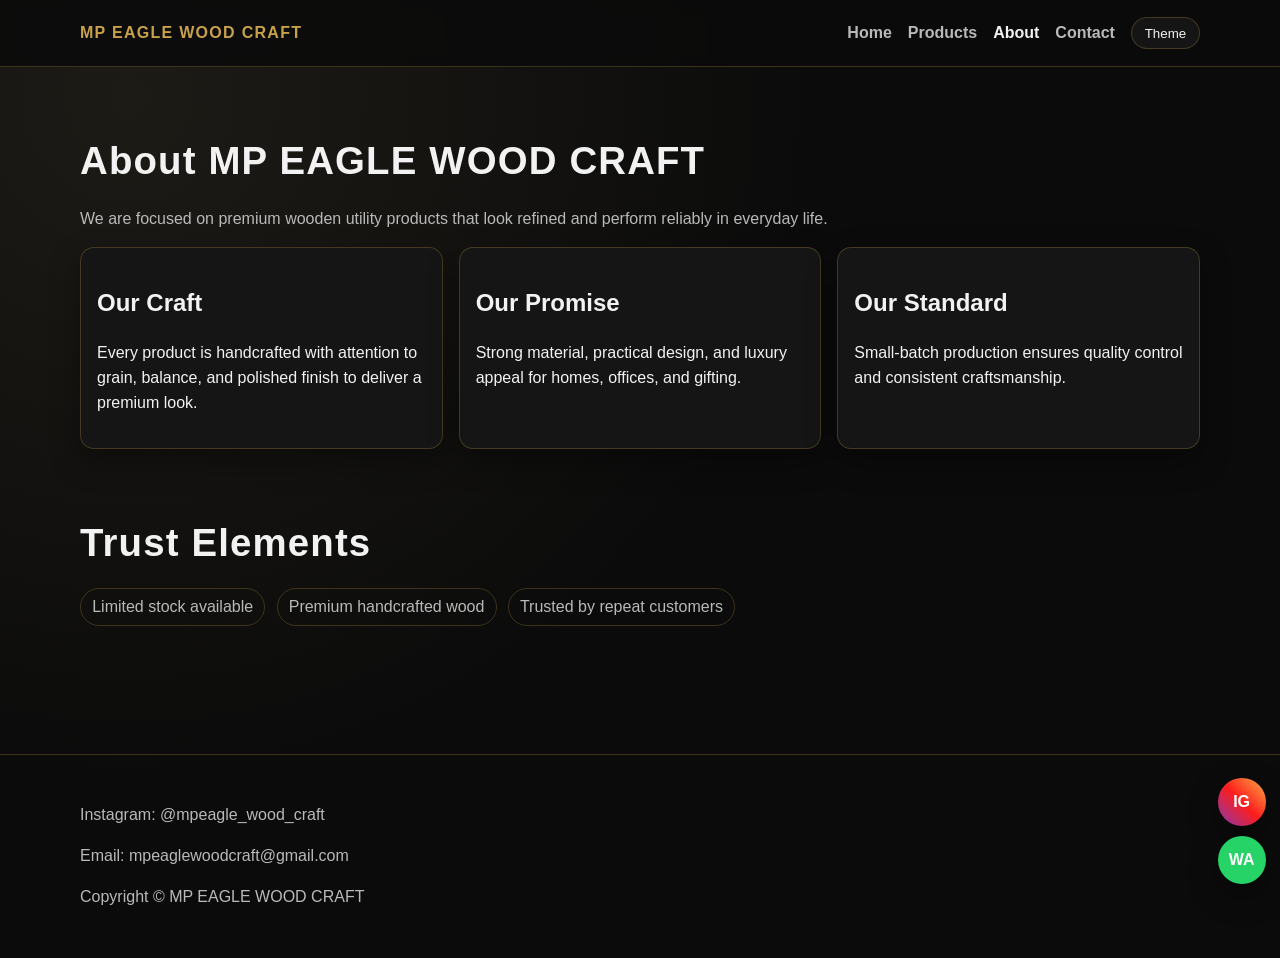
==== about.html @ 9cb2171c "Initial commit" ====
<!doctype html>
<html lang="en">
  <head>
    <meta charset="UTF-8" />
    <meta name="viewport" content="width=device-width, initial-scale=1.0" />
    <title>About Us | MP EAGLE WOOD CRAFT</title>
    <meta
      name="description"
      content="Learn the story behind MP EAGLE WOOD CRAFT and how we craft premium handcrafted wooden products with trusted quality."
    />
    <meta name="keywords" content="about wood craft brand, handcrafted quality, premium wood brand" />
    <link rel="stylesheet" href="assets/css/main.css" />
  </head>
  <body>
    <div class="wood-grain" aria-hidden="true"></div>
    <div class="loader" data-loader>
      <img src="assets/images/logo.png" alt="MP EAGLE WOOD CRAFT logo" />
    </div>
    <header class="topbar">
      <div class="container nav-wrap">
        <a href="index.html" class="brand">MP EAGLE WOOD CRAFT</a>
        <nav class="menu" aria-label="Primary">
          <a href="index.html" data-nav-link>Home</a>
          <a href="products.html" data-nav-link>Products</a>
          <a href="about.html" data-nav-link>About</a>
          <a href="contact.html" data-nav-link>Contact</a>
          <button class="theme-toggle" data-theme-toggle type="button">Theme</button>
        </nav>
      </div>
    </header>

    <main class="container section">
      <h1 class="section-title">About MP EAGLE WOOD CRAFT</h1>
      <p class="section-lead">
        We are focused on premium wooden utility products that look refined and perform reliably
        in everyday life.
      </p>

      <section class="grid cards-3">
        <article class="card">
          <h2>Our Craft</h2>
          <p>
            Every product is handcrafted with attention to grain, balance, and polished finish to
            deliver a premium look.
          </p>
        </article>
        <article class="card">
          <h2>Our Promise</h2>
          <p>Strong material, practical design, and luxury appeal for homes, offices, and gifting.</p>
        </article>
        <article class="card">
          <h2>Our Standard</h2>
          <p>Small-batch production ensures quality control and consistent craftsmanship.</p>
        </article>
      </section>

      <section class="section">
        <h2 class="section-title">Trust Elements</h2>
        <div class="trust-badges">
          <span class="pill">Limited stock available</span>
          <span class="pill">Premium handcrafted wood</span>
          <span class="pill">Trusted by repeat customers</span>
        </div>
      </section>
    </main>

    <footer class="footer">
      <div class="container">
        <p>
          Instagram:
          <a href="https://www.instagram.com/mpeagle_wood_craft/" target="_blank" rel="noopener noreferrer"
            >@mpeagle_wood_craft</a
          >
        </p>
        <p>
          Email:
          <a href="mailto:mpeaglewoodcraft@gmail.com">mpeaglewoodcraft@gmail.com</a>
        </p>
        <p>Copyright © MP EAGLE WOOD CRAFT</p>
      </div>
    </footer>

    <script src="assets/js/main.js"></script>
  </body>
</html>
---- assets/css/main.css ----
:root {
  --bg: #0b0b0b;
  --panel: #151515;
  --text: #f2f2f2;
  --muted: #b9b9b9;
  --accent: #c8a24a;
  --accent-strong: #dfb95f;
  --line: rgba(200, 162, 74, 0.26);
  --success: #7dcc84;
  --danger: #ff7272;
  --shadow: 0 12px 30px rgba(0, 0, 0, 0.35);
}

body.light {
  --bg: #f3efe8;
  --panel: #ffffff;
  --text: #1b1b1b;
  --muted: #4d4d4d;
  --accent: #8f6a1d;
  --accent-strong: #b98922;
  --line: rgba(143, 106, 29, 0.25);
  --shadow: 0 12px 24px rgba(45, 35, 16, 0.16);
}

*,
*::before,
*::after {
  box-sizing: border-box;
}

html {
  scroll-behavior: smooth;
}

body {
  margin: 0;
  font-family: "Segoe UI", "Inter", Arial, sans-serif;
  background: radial-gradient(circle at 10% 10%, #1d1b16 0%, var(--bg) 48%);
  color: var(--text);
  line-height: 1.55;
}

.wood-grain {
  position: fixed;
  inset: 0;
  z-index: -1;
  opacity: 0.05;
  pointer-events: none;
  background-image: repeating-linear-gradient(
    100deg,
    rgba(255, 255, 255, 0.11) 0px,
    rgba(255, 255, 255, 0.11) 1px,
    transparent 1px,
    transparent 8px
  );
}

.container {
  width: min(1120px, 92%);
  margin-inline: auto;
}

.section {
  padding: 4rem 0;
}

.section-title {
  font-size: clamp(1.6rem, 4.8vw, 2.4rem);
  margin: 0 0 1rem;
  letter-spacing: 0.03em;
}

.section-lead {
  color: var(--muted);
  margin-top: 0;
}

a {
  color: inherit;
  text-decoration: none;
}

.btn {
  display: inline-flex;
  align-items: center;
  justify-content: center;
  gap: 0.4rem;
  border: 1px solid var(--accent);
  color: #151515;
  background: var(--accent);
  padding: 0.75rem 1.15rem;
  border-radius: 999px;
  font-weight: 700;
  transition: transform 0.2s ease, box-shadow 0.2s ease, background 0.2s ease;
}

.btn:hover {
  transform: translateY(-2px);
  box-shadow: 0 8px 20px rgba(201, 162, 74, 0.3);
  background: var(--accent-strong);
}

.btn-ghost {
  background: transparent;
  color: var(--text);
}

.topbar {
  position: sticky;
  top: 0;
  z-index: 40;
  backdrop-filter: blur(8px);
  border-bottom: 1px solid var(--line);
  background: color-mix(in srgb, var(--bg) 85%, transparent);
}

.nav-wrap {
  min-height: 66px;
  display: flex;
  align-items: center;
  justify-content: space-between;
  gap: 1rem;
}

.brand {
  font-weight: 800;
  letter-spacing: 0.08em;
  color: var(--accent);
}

.menu {
  display: flex;
  gap: 1rem;
  align-items: center;
}

.menu a {
  color: var(--muted);
  font-weight: 600;
}

.menu a.active,
.menu a:hover {
  color: var(--text);
}

.theme-toggle {
  border: 1px solid var(--line);
  background: var(--panel);
  color: var(--text);
  border-radius: 999px;
  padding: 0.45rem 0.8rem;
}

.hero {
  min-height: 78vh;
  display: grid;
  align-content: center;
  gap: 1.2rem;
  padding-top: 2rem;
}

.tagline {
  color: var(--muted);
  font-size: clamp(1rem, 3vw, 1.2rem);
}

.hero h1 {
  margin: 0;
  font-size: clamp(2.1rem, 7vw, 4rem);
  line-height: 1.15;
}

.hero-actions {
  display: flex;
  gap: 0.8rem;
  flex-wrap: wrap;
}

.offer-banner {
  border: 1px solid var(--line);
  border-radius: 14px;
  padding: 0.9rem 1rem;
  background: linear-gradient(90deg, rgba(200, 162, 74, 0.16), transparent);
}

.steps {
  display: grid;
  gap: 0.9rem;
}

.step {
  background: var(--panel);
  border: 1px solid var(--line);
  border-radius: 14px;
  padding: 1rem;
}

.step strong {
  color: var(--accent);
}

.grid {
  display: grid;
  gap: 1rem;
}

.cards-3 {
  grid-template-columns: repeat(1, minmax(0, 1fr));
}

.card {
  background: var(--panel);
  border: 1px solid var(--line);
  border-radius: 14px;
  padding: 1rem;
  box-shadow: var(--shadow);
}

.trust-badges {
  display: flex;
  flex-wrap: wrap;
  gap: 0.7rem;
}

.pill {
  border: 1px solid var(--line);
  border-radius: 999px;
  padding: 0.35rem 0.7rem;
  color: var(--muted);
}

.product-filters {
  display: flex;
  gap: 0.5rem;
  flex-wrap: wrap;
  margin: 1.2rem 0;
}

.filter-btn {
  border: 1px solid var(--line);
  color: var(--muted);
  background: transparent;
  border-radius: 999px;
  padding: 0.45rem 0.8rem;
}

.filter-btn.active {
  background: var(--accent);
  border-color: var(--accent);
  color: #121212;
}

.product-card {
  overflow: hidden;
  padding: 0;
}

.product-open {
  border: 0;
  width: 100%;
  display: block;
  padding: 0;
  cursor: pointer;
  background: transparent;
  color: inherit;
}

.product-media {
  aspect-ratio: 4 / 3;
  overflow: hidden;
}

.product-media img {
  width: 100%;
  height: 100%;
  object-fit: cover;
  transition: transform 0.3s ease;
}

.product-card:hover .product-media img {
  transform: scale(1.06);
}

.product-body {
  padding: 1rem;
}

.price-row {
  display: flex;
  gap: 0.6rem;
  align-items: baseline;
}

.old-price {
  text-decoration: line-through;
  color: var(--muted);
}

.new-price {
  color: var(--accent);
  font-weight: 700;
}

.stock {
  color: var(--danger);
  font-size: 0.92rem;
}

.testimonial-stars {
  color: var(--accent);
}

.faq details {
  border: 1px solid var(--line);
  border-radius: 10px;
  padding: 0.8rem 0.9rem;
  background: var(--panel);
}

.faq details + details {
  margin-top: 0.7rem;
}

.footer {
  padding: 2rem 0;
  border-top: 1px solid var(--line);
  color: var(--muted);
}

.floating {
  position: fixed;
  right: 0.9rem;
  bottom: 1rem;
  display: grid;
  gap: 0.6rem;
  z-index: 45;
}

.floating a {
  width: 48px;
  height: 48px;
  display: grid;
  place-items: center;
  border-radius: 50%;
  color: #fff;
  font-weight: 700;
  box-shadow: var(--shadow);
}

.ig-float {
  background: linear-gradient(45deg, #833ab4, #fd1d1d, #fcb045);
}

.wa-float {
  background: #25d366;
  color: #0f2014;
}

.loader {
  position: fixed;
  inset: 0;
  background: #050505;
  display: grid;
  place-items: center;
  z-index: 99;
  animation: fadeOut 0.45s ease 1s forwards;
}

.loader img {
  width: 110px;
  max-width: 50vw;
  opacity: 0;
  animation: fadeIn 0.45s ease 0.1s forwards;
}

@keyframes fadeIn {
  to {
    opacity: 1;
  }
}

@keyframes fadeOut {
  to {
    opacity: 0;
    visibility: hidden;
  }
}

.modal {
  position: fixed;
  inset: 0;
  background: rgba(5, 5, 5, 0.76);
  z-index: 70;
  display: none;
  align-items: center;
  justify-content: center;
  padding: 1rem;
}

.modal.open {
  display: flex;
}

.modal-panel {
  width: min(760px, 100%);
  background: var(--panel);
  border: 1px solid var(--line);
  border-radius: 14px;
  padding: 1rem;
}

.modal-gallery {
  display: grid;
  grid-template-columns: repeat(2, 1fr);
  gap: 0.5rem;
}

.modal-gallery img {
  width: 100%;
  border-radius: 10px;
  aspect-ratio: 4 / 3;
  object-fit: cover;
}

.cart-box {
  position: sticky;
  top: 84px;
}

.cart-item {
  display: flex;
  justify-content: space-between;
  gap: 0.6rem;
  padding: 0.45rem 0;
  border-bottom: 1px dashed var(--line);
}

@media (min-width: 700px) {
  .cards-3 {
    grid-template-columns: repeat(3, minmax(0, 1fr));
  }

  .products-layout {
    display: grid;
    grid-template-columns: minmax(0, 1fr) 320px;
    gap: 1rem;
    align-items: start;
  }
}

@media (prefers-reduced-motion: reduce) {
  *,
  *::before,
  *::after {
    animation-duration: 0.01ms !important;
    animation-iteration-count: 1 !important;
    transition-duration: 0.01ms !important;
    scroll-behavior: auto !important;
  }
}
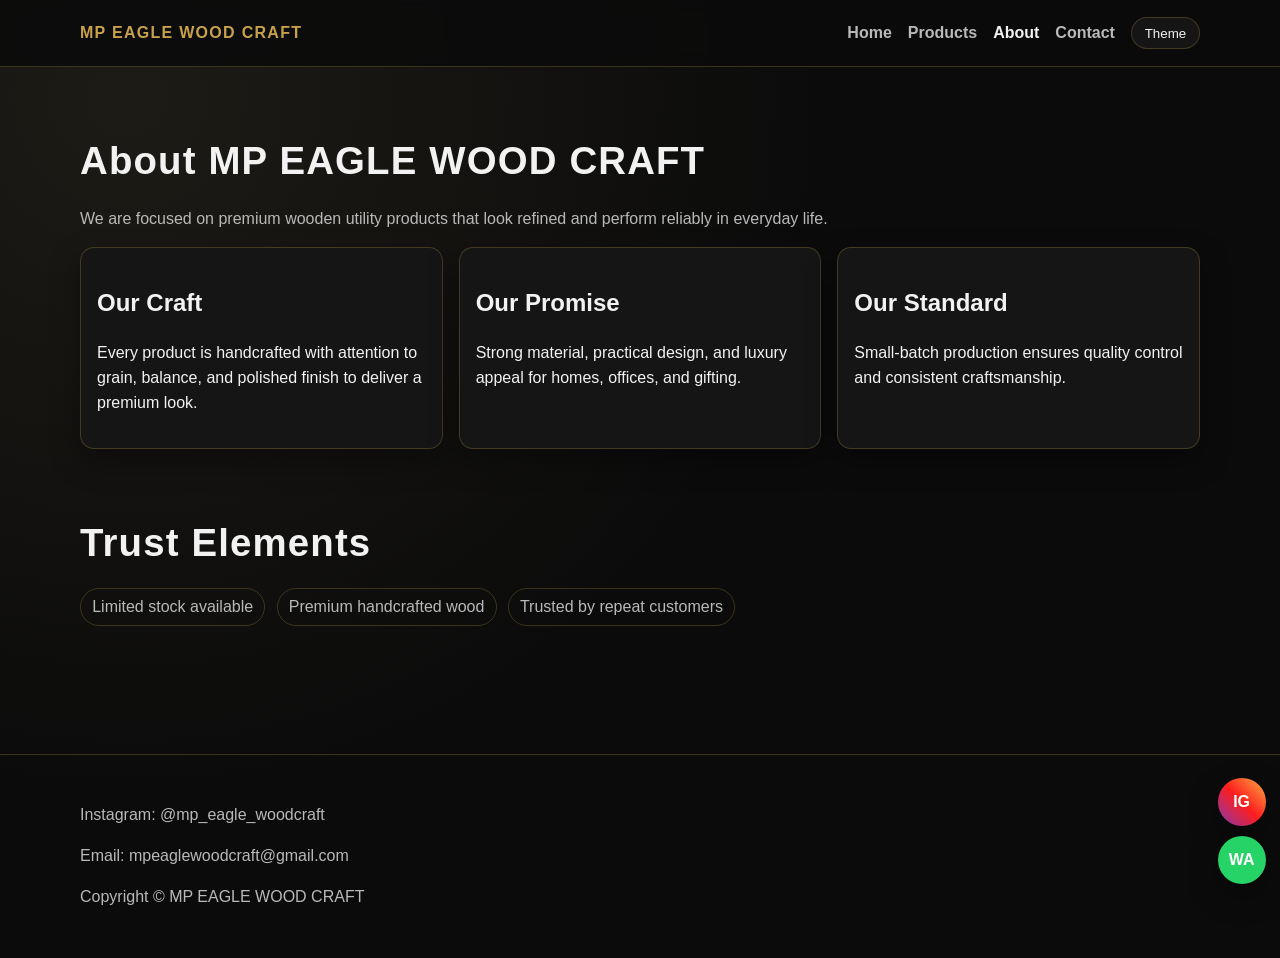
==== commit 238dfc10: "Update Instagram link in about.html" ====
--- a/about.html
+++ b/about.html
@@ -68,8 +68,8 @@
       <div class="container">
         <p>
           Instagram:
-          <a href="https://www.instagram.com/mpeagle_wood_craft/" target="_blank" rel="noopener noreferrer"
-            >@mpeagle_wood_craft</a
+          <a href="https://www.instagram.com/mp_eagle_woodcraft/" target="_blank" rel="noopener noreferrer"
+            >@mp_eagle_woodcraft</a
           >
         </p>
         <p>
